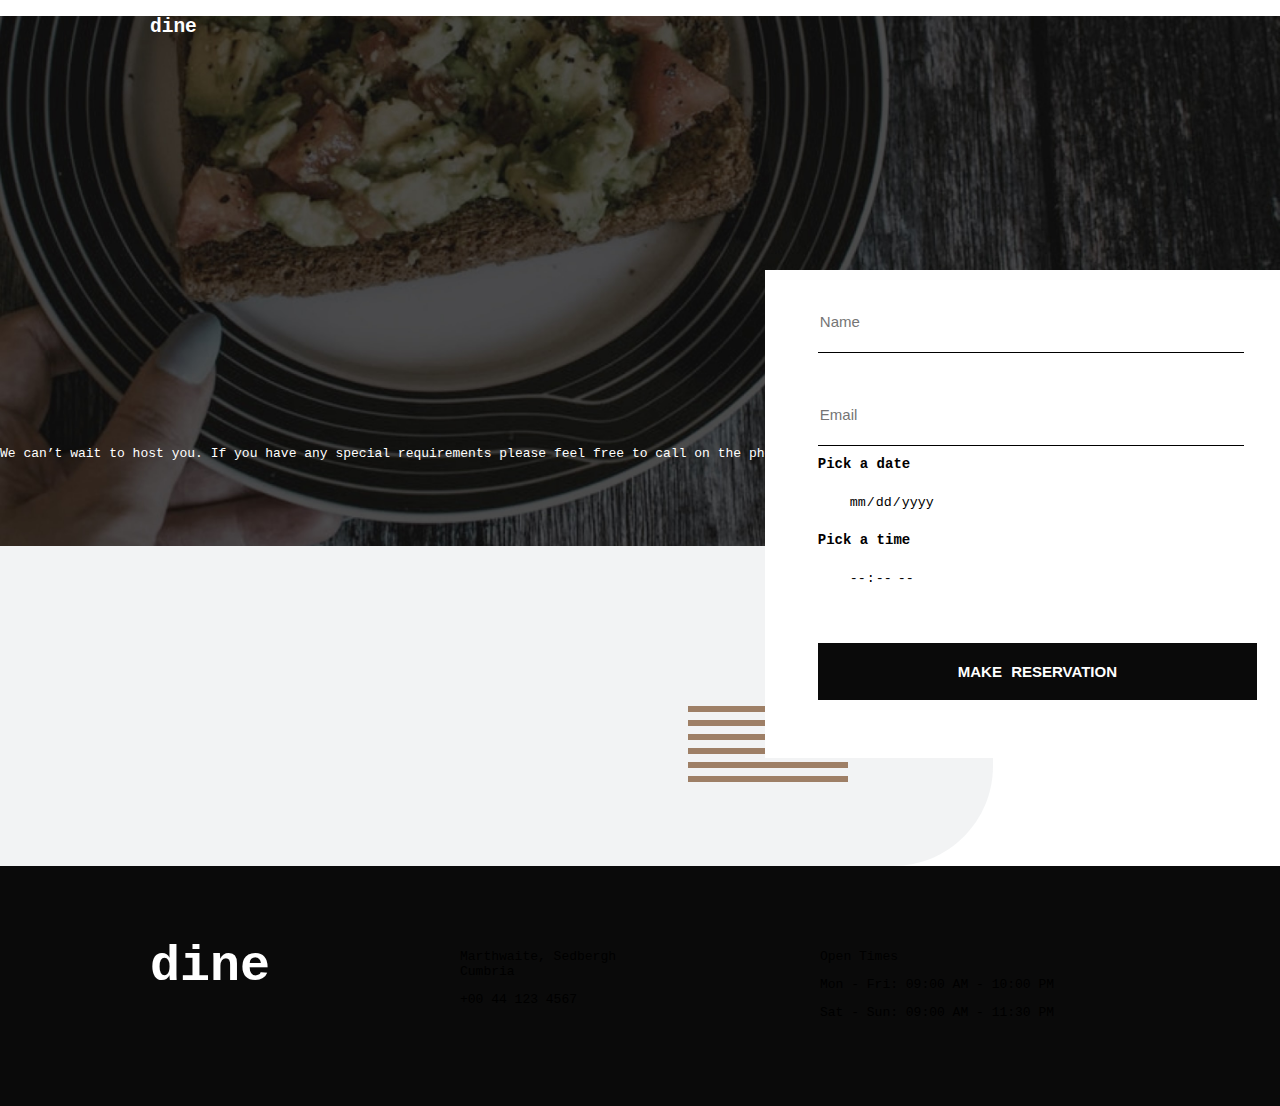
==== reservation.html @ addefa1a "homepage(desktop/mobile)" ====
<!DOCTYPE html>
<html lang="en">
<head>
    <meta charset="UTF-8">
    <meta http-equiv="X-UA-Compatible" content="IE=edge">
    <meta name="viewport" content="width=device-width, initial-scale=1.0">
    <link rel="stylesheet" href="style.css">
    <title>Document</title>
</head>
<body>
    <div class="reservation-img">
            <h2 class="r-dine-text intro-text">dine</h2>
            <h1></h1>
            <p >We can’t wait to host you. If you have any special requirements please feel free to 
                call on the phone number below. We’ll be happy to accommodate you.</p>
    </div>
    <div class="reservation-container2">
        <svg id="reservation-svg" xmlns="http://www.w3.org/2000/svg" 
        width="160" height="76"><g fill="#9E7F66" fill-rule="evenodd">
            <path d="M0 70h160v6H0zM0 56h160v6H0zM0 42h160v6H0zM0 28h160v6H0zM0 
            14h160v6H0zM0 0h160v6H0z"/></g></svg>
            <div class="form-div">
                <form action="" class="form">
                    <input class="form-input" type="text" placeholder="Name" required><br>
                    <input class="form-input" type="text" placeholder="Email" required pattern="[a-z@]+"><br>
                    <label for="date">Pick a date</label>
                    <input class="form-input pick pick-date" type="date" name="date" id=""><br>
                    <label for="time">Pick a time</label>
                    <input class="form-input pick pick-time" type="time" name="time" id=""><br>
                    <input class="submit-reservation" type="submit" value="Make reservation">
                </form>
            </div>
    </div>
    <footer class="container7">
        <div class="dine-div">
            <h2 class="light-bg-h2 dine-text">dine</h2>
        </div>
        <div class="address">
            <p>Marthwaite, Sedbergh Cumbria</p>
            <p class="contact">+00 44 123 4567</p>
        </div>
        <div class="time address">
            <p>Open Times</p>
            <p>Mon - Fri: 09:00 AM - 10:00 PM</p>
            <p>Sat - Sun: 09:00 AM - 11:30 PM</p>
        </div>
    </footer>
</body>
</html>
---- style.css ----
:root{
    --color-white: white;
    --color-ebony-clay: #242B37;
    --color-shuttle-gray: #9ba4b3;
    --color-black: rgb(10, 10, 10);
    --color-beaver: #9E7F66;
    --color-mirage: #17192B;
}
body{
    margin: 0;
    font-family: monospace;
 
    /****************SECTION 1***************/   
}
.container1{
    display: flex;
    padding: 0;
    width: 100%;
    height: 770px;
    background-image: url(assets/images/homepage/hero-bg-desktop.jpg);
    background-size: cover;
    background-repeat: no-repeat;
}
.dark{
    width: 500px;
    height: inherit;
    background-color: rgb(10, 10, 10);
    color: var(--color-white);
}
.intro-text{
    margin-left: 150px;
    width: 600px;
    height: 300px;
}
h1{
    margin-top: 130px;
    margin-bottom: 15px;
    font-weight: 100;
    font-size: 65px;
    line-height: 70px;
    word-spacing: -12px;
}
.light-bg-h2{
    font-size: 40px;

}
.dark-bg-paragraph{
    color: var(--color-white);
    margin-top: 0;
    word-spacing: -3px;
    font-size: 16px;
    font-weight: 300;
    line-height: 30px;
}

.dark-bg-book-button{
    margin-top: 35px;
    text-transform: uppercase;
    font-weight: 700;
    word-spacing: 5px;
    color: var(--color-white);
    border: 1px solid var(--color-white);
    background-color: var(--color-black);
    padding: 20px 55px;
}
.dark-bg-book-button:hover{
    background-color: var(--color-white);
    color: var(--color-ebony-clay);
    font-weight: 700;
    cursor: pointer;
}

/*****************SECTION 2***************/
.container2{
    margin-bottom: 0;
    width: 100%;
    height: 750px;
    background-image: url(assets/images/patterns/pattern-curve-top-right.svg);
    background-repeat: no-repeat;
    background-position: 0% 57%;
    background-size: 800px 350px;
}
.indexed-img1{
    z-index: 1;
    position: absolute;
    left: 150px;
    top: 700px;
    width: 500px;
    height: 710px;
    background-image: url(assets/images/homepage/enjoyable-place-desktop@2x.jpg);
    background-size: cover;
    box-shadow: 0 10px 60px 0 rgba(0, 0, 0, 0.5);
}
.indexed-img1 > img{
    width: inherit;
    height: inherit;
}
.family-rec-text{
    margin-top: 200px;
    text-align: left;
    float: right;
    width: 600px;
    height: 400px;
}
.light-bg-h3{
    color: var(--color-ebony-clay);
    font-size: 40px;
    word-spacing: -12px;
    font-weight: bolder;
}

.light-bg-paragraph{
    height: 100px;
    color: var(--color-ebony-clay);
    word-spacing: -3px;
    font-size: 19px;
    line-height: 30px;
    font-weight: 600;
}

/*******************SECTION 3******************/
.container3{
    margin-top: 0;
    width: 100%;
    height: 600px;
    background-image: url(assets/images/patterns/pattern-curve-top-left.svg);
    background-repeat: no-repeat;
    background-size: 800px 350px;
    background-position: 570px 300px;
}
.local-rec-text{
    margin-left: 150px;
    margin-top: 200px;
    width: 550px;
    height: 400px;
}
.indexed-img2{
    z-index: 1;
    position: absolute;
    top: 1650px;
    left: 760px;
    width: 530px;
    height: 730px;
    background-image: url(assets/images/homepage/locally-sourced-desktop@2x.jpg);
    background-size: cover;
}
.indexed-img2 > img{
    width: inherit;
    height: inherit;
}

/*********************SECTION 4***************/
.container4{
    background-color: var(--color-black);
    padding-top: 150px;
    display: flex;
    flex-direction: row;
    width: 100%;
    height: 550px;
}
.highlight-text{
    margin-left: 170px;
    margin-top: 50px;
    width: 540px;
    height: 400px;
}
.highlight-menu{
    display: flex;
    flex-direction: column;
    margin-left: 50px;
    margin-top: 80px;
    width: 530px;
    height: 435px;
}

.dark-bg-h3{
    color: var(--color-white);
    font-size: 40px;
    word-spacing: -12px;
    font-weight: bolder;
}
.salmon-fillet{
    display: flex;
    flex-direction: row;
    color: var(--color-white);
    border-bottom: 0.01px solid var(--color-ebony-clay);
    width: inherit;
    height: calc(420px/3);
    background-image: url(assets/images/icons/icon-minus.svg);
    background-repeat: no-repeat;
    background-position: 85px 35px;
    background-size: 50px 1px;
}
.salmon-fillet-img{
    margin-top: 20px;
    height: 100px;
    width: inherit;
    background-image: url(assets/images/homepage/salmon-desktop-tablet@2x.jpg);
    background-repeat: no-repeat;
    background-size: cover;
}
.rosemary-filet{
    display: flex;
    flex-direction: row;
    color: var(--color-white);
    border-bottom: 0.01px solid var(--color-ebony-clay);
    width: inherit;
    height: calc(420px/3);
    background-image: url(assets/images/icons/icon-minus.svg);
    background-repeat: no-repeat;
    background-position: 85px 35px;
    background-size: 50px 1px;
}
.rosemary-filet-img{
    margin-top: 20px;
    width: inherit;
    height: 100px;
    background-image: url(assets/images/homepage/beef-desktop-tablet@2x.jpg);
    background-repeat: no-repeat;
    background-size: cover;
}
.summer-fruit{
    display: flex;
    flex-direction: row;
    width: inherit;
    color: var(--color-white);
    height: calc(420px/3);
    background-image: url(assets/images/icons/icon-minus.svg);
    background-repeat: no-repeat;
    background-position: 85px 35px;
    background-size: 50px 1px;
}

.summer-fruit-img{
    margin-top: 20px;
    width: inherit;
    height: 100px;
    background-image: url(assets/images/homepage/chocolate-desktop-tablet@2x.jpg);
    background-repeat: no-repeat;
    background-size: cover;
}
h4{
    font-size: 18px;
    width: 300px;
    height: 30px;
    margin-top: 27px;
    margin-left: 60px;
    margin-bottom: 0;
}
.menu-p{
    text-align: left;
    font-size: 14px;
    width: 380px;
    height: 80px;
    margin-left: 60px;
    margin-top: 3px;
    height: fit-content;
}
.menu-h4-p{
    display: flex;
    flex-direction: column;
}
#indexed-svg{
    width: 100px;
    z-index: 2;
    position: relative;
    bottom: 185px;
    float: right;
}

/****************SECTION 5***************/
.container5{
    display: flex;
    flex-direction: row;
    padding-top: 160px;
    width: 100%;
    height: 770px;
    background-image: url(assets/images/patterns/pattern-curve-top-right.svg);
    background-repeat: no-repeat;
    background-size: 520px 330px;
    background-position: 0 0;

}

.event-img{
    margin-left: 150px;
    height: 630px;
    width: 530px;
}
/*.event-img > img{
    width: inherit;
    height: inherit;
}*/
.family-img{
    width: inherit;
    height: inherit;
    background-image: url(assets/images/homepage/family-gathering-desktop@2x.jpg);
    background-size: cover;
    background-repeat: no-repeat;
}
.special-img{
    width: inherit;
    height: inherit;
    background-image: url(assets/images/homepage/special-events-desktop@2x.jpg);
    background-size: cover;
    background-repeat: no-repeat;
}
.social-img{
    width: inherit;
    height: inherit;
    background-image: url(assets/images/homepage/social-events-desktop@2x.jpg);
    background-size: cover;
    background-repeat: no-repeat;
}
#event-indexed-svg{
    z-index: 1;
    position: absolute;
    top: 3142px;
    left: 110px;  
}
.light-bg-book-button{
    border: none;
    margin-top: 35px;
    text-transform: uppercase;
    font-weight: 700;
    word-spacing: 5px;
    color: var(--color-white);
    background-color: var(--color-black);
    padding: 20px 61px;
}
.light-bg-book-button:hover{
    border: 0.5px solid var(--color-black);
    background-color: var(--color-white);
    color: var(--color-ebony-clay);
    cursor: pointer;
}
.event-info{
    text-align: left;
    /*padding-left: 80px;*/
    padding-top: 30px;
    height: 600px;
    width: 650px;
  
}
.event-list{
    display: flex;
    flex-direction: column;
    margin-top: 80px;
    width: 400px;
    height: auto;
}
.event-desc{
    margin-left: 120px;
}

.list-item{
    padding-right: 0;
    width: 100%;
    height: 38px;

}

.event-btn{
    text-align: left;
    border: none;
    color: grey;
    font-size: 17px;
    text-transform: uppercase;
    width: 100%;
    padding-left: 115px;
    height: inherit;
    font-weight: bold;
    background-color:var(--color-white);
    word-spacing: 5px;
}
.list-item > input:hover{
    cursor: pointer;
    color: var(--color-black);
}
.list-item > input:focus{
    background-image: url(assets/images/icons/icon-minus.svg);
    background-repeat: no-repeat;
    background-position: -25px center;
    background-size: 125px 1px;
}

/***********SECTION 6*************/
.container6{
    display: flex;
    flex-direction: row;
    width: 100%;
    height: 240px;
    background-image: url(assets/images/homepage/ready-bg-desktop@2x.jpg);
    background-size: cover;

}
.reservation-text{
    margin-top: 100px;
    margin-left: 150px;
}
.reservation-side-btn{
    margin-top: 60px;
    margin-left: 250px;
    height: 100px;
}
.transparent-btn{
    background: transparent;
}


/*************SECTION 7**************/
.container7{
    display: flex;
    flex-direction: row;
    padding-top: 30px;
    width: 100%;
    height: 210px;
    background-color: var(--color-black);
}
.dine-text{
    font-size: 50px;
    color: var(--color-white);
}
.dine-div{
    width: 150px;
    margin-left: 150px;
}
.address{
    margin-left: 160px;
    margin-top: 40px;
    width: 200px;
    height: 100px;
}
.footer-p{
    color: var(--color-white);
    font-size: 15px;
    line-height: 15px;
    text-transform: uppercase;
}
.time{
    width: 300px;
    line-height: 15px;
}

/******************************/
/******RESERVATION SECTION*****/
/******************************/

.reservation-img{
    color: var(--color-white);
    background-image: url(assets/images/booking/hero-bg-desktop@2x.jpg);
    background-repeat: no-repeat;
    background-size: cover;
    width: 100%;
    height: 530px;
}
.reservation-container2{
    width: 100%;
    height: 320px;
    background-image: url(assets/images/patterns/pattern-curve-bottom-right.svg);
    background-repeat: no-repeat;
    background-size: 500px inherit;
}
#reservation-svg{
    margin-left: 43rem;
    margin-top: 10rem;
}
.form-div{
    background-color: var(--color-white);
    width: 33rem;
    height: 30.5rem;
    z-index: 1;
    position: absolute;
    top: 270px;
    left: 765px;
}
.form{
    background-color: var(--color-white);
    margin-left: auto;
    margin-right: auto;
    width: 80%;
    height: inherit;
}
.form-input{
    width: 100%;
    height: 50px;
}
.pick{
    margin-left: 30px;
    width: 70%;
}
.submit-reservation{
    border: none;
    margin-top: 35px;
    text-transform: uppercase;
    font-weight: 700;
    word-spacing: 5px;
    color: var(--color-white);
    background-color: var(--color-black);
    padding: 20px 140px;

}
input[type="text"]{
    font-size: 15px;
    height: 60px;
    border-bottom: 1px solid black;
    border-top: none;
    border-left: none;
    border-right: none;
    margin-bottom: 10px;
    margin-top: 20px;
}
input[type="date"]{
    border: none;
    height: 60px;
}
input[type="time"]{
    border: none;
    height: 60px;
}
input[type="date"]::-webkit-calendar-picker-indicator{
    display: none;
}
input[type="time"]::-webkit-calendar-picker-indicator{
    display: none;
}
input[type="submit"]{
    font-size: 15px;
}
label{
    font-size: 14px;
    font-weight: bold;
}
.adress{
    color: var(--color-white);
}


@media only screen and (max-width: 768px){
    /**********GLOBAL ATTRIBUTES**********/
    .light-bg-paragraph{
        font-size: 20px;
    }
    .dark-bg-paragraph{
        font-size: 20px;
    }
    .light-bg-h3{
        text-align: center;
    }
    .light-bg-paragraph{
        text-align: center;
    }
    p{
        font-size: 20px;
    }
    /*************SECTION 1******/
    .container1{
        display: flex;
        flex-direction: column-reverse;
        width: 100%;
        height: 70rem;
        background-image: url(assets/images/homepage/hero-bg-tablet@2x.jpg);
        background-size: 100% 80rem;
    }
   
    .hero-image{
        display: flex;
    }
    .dark{
        display: flex;
        float: right;
        margin: 0;
        padding: 0;
        text-align: center;
        height: 43rem;
        width: inherit;
    }
    .dine-text{
        margin-top: 0;
    }
    .h1{
        font-size: 50px;
        width: 70%;
        margin-left: auto;
        margin-right: auto;
        margin-top: 40px;
        line-height: 50px;
        margin-bottom: 60px;
    }
    .p1{
        margin-top: 0;
        width: 100%;
        padding-bottom: 60px;
    }
    .b1{
        margin-top: 60px;
    }
    .intro-text{
        width: 100%;
        margin-top: 0;
        margin-left: auto;
        margin-right: auto;
    }
    /***********SECTION 2*************/
    .container2{
        display: flex;
        flex-direction: column;
        background-image: url(assets/images/patterns/pattern-curve-top-right.svg);
        background-repeat: no-repeat;
        background-position: 0% 30%;
        background-size: 400px 350px;
    }
    .indexed-img1{
        position: absolute;
        top: 65rem;
        left: 5rem;
        height: 400px;
        width: 600px;
        background-image: url(assets/images/homepage/enjoyable-place-tablet@2x.jpg);
        background-size: cover;
    }
    .family-rec-text{
        text-align: center;
        margin-top: 22.2rem;
        margin-left: auto;
        margin-right: auto;
    }
    
    /******SECTION 3*************/
    .container3{
        display: flex;
        flex-direction: column;
    }
    #indexed-svg{
        position: absolute;
        top: 135rem;
        left: 37rem;
        width: 150px;
    }
    .indexed-img2{
        top: 118rem;
        left: 5rem;
        height: 400px;
        width: 600px;
        background-image: url(assets/images/homepage/locally-sourced-tablet@2x.jpg);
        background-size: cover;
    }
    .local-rec-text{
        text-align: center;
        margin-top: 30rem;
        margin-left: auto;
        margin-right: auto;
    }
    /***********SECTION 4*************/
    .container4{
        display: flex;
        height: 63rem;
        margin-top: 18rem;
        flex-direction: column;
    }
    .highlight-text{
        width: 80%;
        margin-left: auto;
        margin-right: auto;
        margin-bottom: 0;
        text-align: center;
    }
    .highlight-menu{
        width: 85%;
        margin-top: 0;
        margin-left: auto;
        margin-right: auto;
        text-align: center;
    }
    .menu-h4-p{
        text-align: left;
        margin-right: 0;
    }
    
    /***********SECTION 5************/
    .container5{
        padding-top: 110px;
        display: flex;
        flex-direction: column;
        height: 60rem;
        background-size: 400px 330px;
        background-position: 0 0;
    }
    .event-img{
        width: 650px;
        height: 400px;
        margin-top: 20px;
        margin-left: auto;
        margin-right: auto;
    }
    .family-img{
    background-image: url(assets/images/homepage/family-gathering-tablet@2x.jpg);
    background-size: cover;
    }
    .special-img{
    background-image: url(assets/images/homepage/special-events-tablet@2x.jpg);
    background-size: cover;   
    }
    .social-img{
    background-image: url(assets/images/homepage/social-events-tablet@2x.jpg);
    background-size: cover;
    }
    .event-list{
        display: flex;
        flex-direction: row;
    }
    .event-info{
        text-align: center;
        display: flex;
        margin: auto;
        height: 20rem;
        padding-top: 0;
        width: 100%;
        flex-direction: column-reverse;
    }
    .event-desc{
        margin: auto;
        width: 80%;
    }
    .event-list{
        width: 100%;
    }
    #event-indexed-svg{
        position: absolute;
        top: 250.7rem;
        left: 1.5rem;
        width: 150px;
    }
    .list-item{
        text-align: center;
        width: 250px;
        height: 50px;
        margin-left: 10px;
        margin-right: 10px;
        padding: 0;
    }
    .list-item > input:focus{
        background-image: url(assets/images/icons/icon-minus.svg);
        background-repeat: no-repeat;
        background-position: bottom;
        background-size: 60px 2px;
    }
    .list-item > input{
        padding: 20px 40px;
    } 
    /***********SECTION 6******************/
    .container6{
        text-align: center;
        display: flex;
        flex-direction: column;
        width: 100%;
        height: 300px;
    }
    .reservation-side-btn{
        margin-left: auto;
        margin-right: auto;
        margin-top: 0;
    }
    .reservation-text{
        margin-left: auto;
        margin-right: auto;
        margin-bottom: 10px;
        margin-top: 50px;
    }
    
    /*********SECTION 7************/
   .container7{
       display: flex;
       flex-direction: column;
       height: 600px;
       width: 100%;
       padding: auto;
       text-align: center;
   }
   .address{
       margin-left: auto;
       margin-right: auto;
       margin-top: 20px;
   } 
   .address > p{
       text-align: left;
   }
   .time{
       margin-left: 17.5rem;
       margin-right: auto;
   }
   .time > P{
       text-align: left;
   }
   .res-dine{
       position: absolute;
       left: 50px;
       margin: 0;  
   }
   .reservation-img{
    }
    .form-div{
    left: 7rem;
    }
    #reservation-svg{
    display: none;
    }  
}
/***********RESERVATION SECTION************/




@media only screen and (max-width: 600px){
    #indexed-svg{
        display: none;
    }
    .dark-bg-paragraph{
        font-size: 13px;
    }
    .light-bg-paragraph{
        font-size: 13px;
    }
    .light-bg-h3{
        font-size: 30px;
    }
    .dark-bg-h3{
        font-size: 30px;
    }
    /**********SECTION 1*****************/
    .container1{
        width: 100%;
        display: flex;
        flex-direction: column-reverse;
        height: 50rem;
        background-image: url(assets/images/homepage/hero-bg-mobile@2x.jpg);
        background-size: contain;
    }
    .h1{
        font-size: 34px;
        width: 90%;
        height: 100px;
        margin-bottom: 20px;
    }
    .p1{
        height: 100px;
    }
    .dark{
        display: flex;
        float: right;
        margin: 0;
        padding: 0;
        text-align: center;
        height: 34rem;
        width: 100%;
    }
    /***************SECTION 2****************/
    .container2{
        display: flex;
        flex-direction: column;
        height: 44rem;
        background-image: none;

    }
    .indexed-img1{
        width: 80%;
        top: 46rem;
        left: 2.5rem;
        background-image: url(assets/images/homepage/enjoyable-place-mobile@2x.jpg);
        background-size: cover;
    }
    .family-rec-text{
        width: 100%;
        height: 18rem;
        margin-top: 24.5rem;
    }
    
    /*************SECTION 3*******************/
    .container3{
        flex-direction: column;
        width: 100%;
        height: 32rem;
    }
    .indexed-img2{
        top: 95rem;
        left: 2.5rem;
        width: 80%;
        background-image: url(assets/images/homepage/locally-sourced-mobile@2x.jpg);
        background-size: cover;
    }
    .local-rec-text{
        width: 100%;
        height: 18.5rem;
        margin-top: 30rem;
       
    }
    /**************SECTION 4******************/
    .container4{
        width: 100%;
        height: 120rem;
        display: flex;
        flex-direction: column;
    }
    .container4 > svg{
        display: none;
    }
    .highlight-menu{
        height: 60rem;
        display: flex;
        flex-direction: column;
        width: 84%;
    }
    .salmon-fillet{
        width: 100%;
        height: 30rem;
        display: flex;
        flex-direction: column;
    }
    .salmon-fillet-img{
        width: 100%;
        height: 55rem;
        margin-right: auto;
        margin-left: auto;
    }
    .rosemary-filet{
        width: 100%;
        height: 30rem;
        display: flex;
        flex-direction: column;
    }
    .rosemary-filet-img{
        width: 100%;
        height: 55rem;
        margin-right: auto;
        margin-left: auto;
    }
    .summer-fruit{
        width: 100%;
        height: 30rem;
        display: flex;
        flex-direction: column;
    }
    .summer-fruit-img{
        width: 100%;
        height: 55rem;
        margin-right: auto;
        margin-left: auto;
    }
    .menu-h4-p{
        width: 100%;
        height: 10rem;
        padding-left: 0;
        margin: 0;
        margin-bottom: 3rem;
    }
    .menu-p{
        text-align: center;
        margin-top: 10px;
        margin-left: 0;
        width: 90%;
        height: 100px;
    }
    .menu-h4-p > h4{
        text-align: center;
        margin-top: 40px;
        margin-left: 0;
        width: 100%;
    }
    /***********SECTION 5************/
    .container5{
        padding-top: 5rem;
        height: 78rem;
        background-image: none;
    }
    #event-indexed-svg{
        display: none;
    }
    .family-img{
        background-image: url(assets/images/homepage/family-gathering-mobile@2x.jpg);
        background-size: cover;
        width: 100%;
    }
    .special-img{
        background-image: url(assets/images/homepage/special-events-mobile@2x.jpg);
        background-size: cover;
        width: 100%;
    }
    .social-img{
        background-image: url(assets/images/homepage/social-events-mobile@2x.jpg);
        background-size: cover;
        width: 100%;
    }
    .event-info{
        flex-direction: column-reverse;
    }
    .event-desc{
        width: 85%;
    }
    .event-img{
        margin-top: 0;
        margin-bottom: 0;
        width: 80%;
    }
    .event-list{
        width: 85%;
        margin-top: 0;
        padding-left: 60px;
        text-align: center;
        display: flex;
        flex-direction: column;
    }
    .event-desc > p{
        width: 100%;
        height: 150px;
    }
    /**********SECTION 6****************/
    .container6{
        text-align: center;
        flex-direction: column;
        height: 25rem;
        background-image: url(assets/images/homepage/ready-bg-mobile@2x.jpg);
    }.reservation-text{
        word-spacing: -7px;
    }
    /**********FOOTER SECTION***************/
    .container7{
        flex-direction: column;
    }
    .time{
        text-align: center;
    }
    .address{
        text-align: center;
        margin-top: 2rem;
        margin-left: auto;
        margin-right: auto;
    }
    .address > p{
        height: 20px;
        line-height: 20px;
        text-align: center;
    }
    .dine-div{
        position: relative;
        left: 7rem;
        top: 3rem;
    }
}
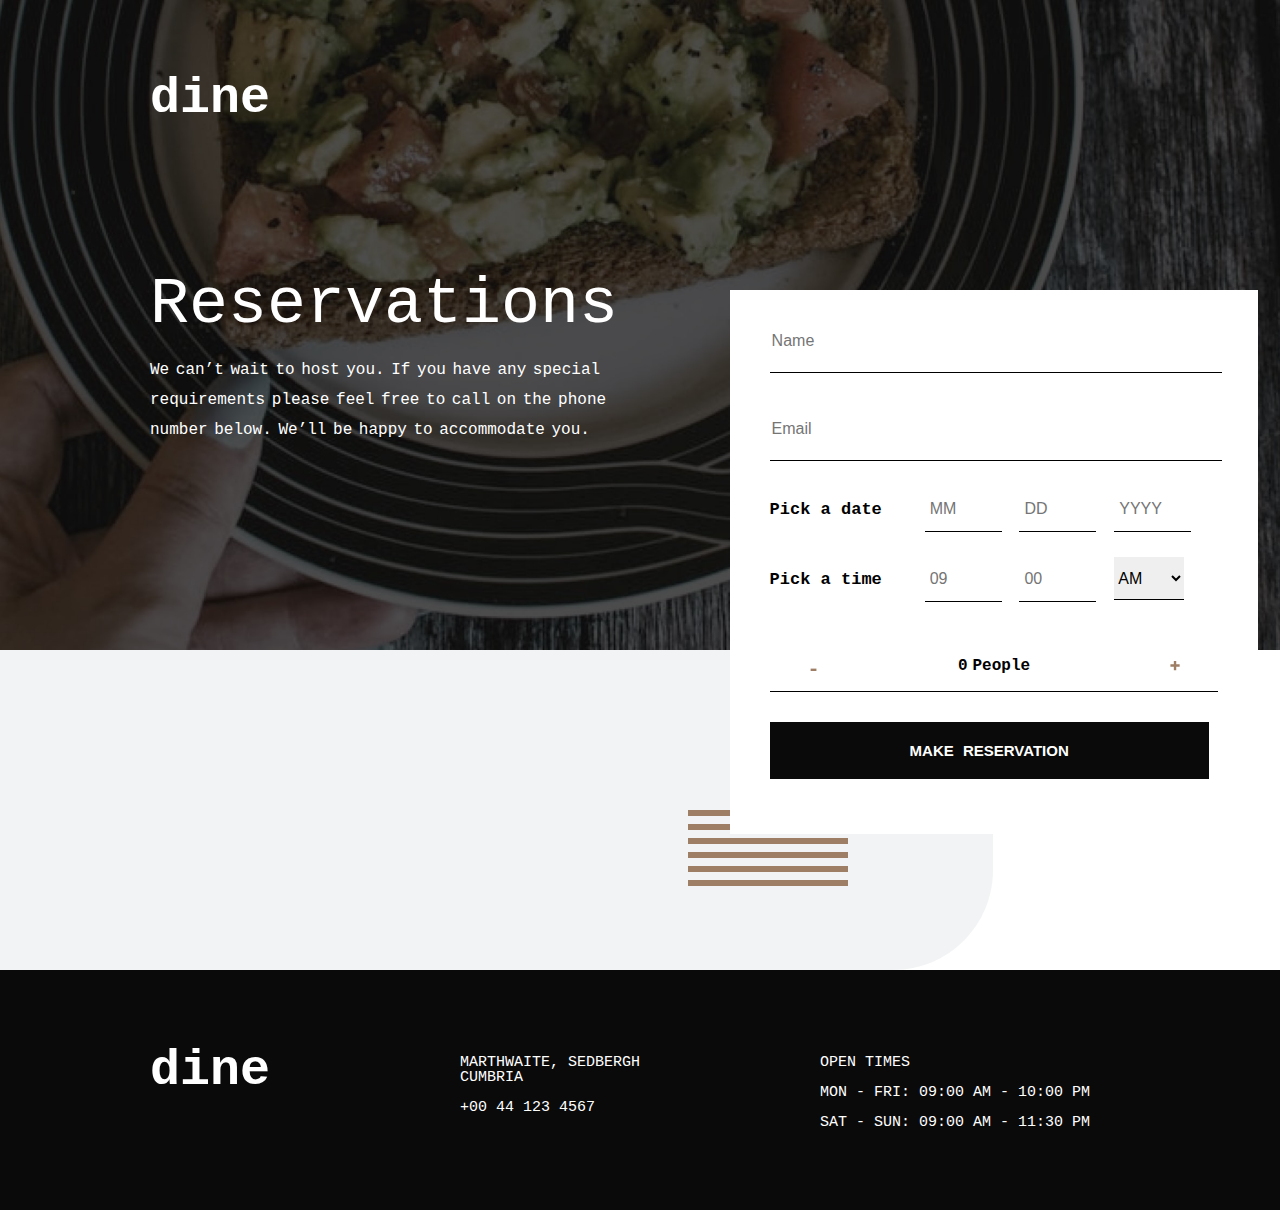
==== commit 14c82215: "feat: people count functionality complete" ====
--- a/reservation.html
+++ b/reservation.html
@@ -5,14 +5,17 @@
     <meta http-equiv="X-UA-Compatible" content="IE=edge">
     <meta name="viewport" content="width=device-width, initial-scale=1.0">
     <link rel="stylesheet" href="style.css">
+    <script src="formValidation.js"></script>
     <title>Document</title>
 </head>
 <body>
     <div class="reservation-img">
-            <h2 class="r-dine-text intro-text">dine</h2>
-            <h1></h1>
-            <p >We can’t wait to host you. If you have any special requirements please feel free to 
-                call on the phone number below. We’ll be happy to accommodate you.</p>
+        <div class="intro-text reservation-intro-div">
+            <h2 class="light-bg-h2 dine-text r-dine-text">dine</h2>
+            <h1 class="h1 r-h1">Reservations</h1>
+            <p class="dark-bg-paragraph r-p1">We can’t wait to host you. If you have any special<br> requirements please feel free to 
+                call on the phone<br> number below. We’ll be happy to accommodate you.</p>
+        </div>
     </div>
     <div class="reservation-container2">
         <svg id="reservation-svg" xmlns="http://www.w3.org/2000/svg" 
@@ -21,29 +24,50 @@
             14h160v6H0zM0 0h160v6H0z"/></g></svg>
             <div class="form-div">
                 <form action="" class="form">
-                    <input class="form-input" type="text" placeholder="Name" required><br>
-                    <input class="form-input" type="text" placeholder="Email" required pattern="[a-z@]+"><br>
-                    <label for="date">Pick a date</label>
-                    <input class="form-input pick pick-date" type="date" name="date" id=""><br>
-                    <label for="time">Pick a time</label>
-                    <input class="form-input pick pick-time" type="time" name="time" id=""><br>
-                    <input class="submit-reservation" type="submit" value="Make reservation">
+                    <input class="form-input" type="text" placeholder="Name" id="name" name="name" ><br>
+                    <input class="form-input" type="text" placeholder="Email" id="email" name="email" pattern="[a-z@]+"><br>
+                    <div class="form_date">
+                        <label for="date" id="date_label">Pick a date</label>
+                        <span class="custom_input_group">
+                            <input class="custom-input" type="number" placeholder="MM" name="month" id="month" min="1" max="12" maxlength="2">
+                            <input class="custom-input" type="number" placeholder="DD" name="day" id="day" min="1" max="31" maxlength="2">
+                            <input class="custom-input year-input" type="number" placeholder="YYYY" name="year" id="year" maxlength="4">
+                        </span>
+                    </div>
+                    <div class="form_time">
+                        <label for="time" id="time_label">Pick a time</label>
+                        <span class="custom_input_group">
+                             <input class="custom-input" type="number" placeholder="09" name="hour" id="" min="1" max="23" maxlength="2">
+                            <input class="custom-input" type="number" placeholder="00" name="minutes" id="" min="1" max="59" maxlength="2">
+                            <select class="custom-input" name="am_pm" id="">
+                                <option value="AM">AM</option>
+                                <option value="PM">PM</option>
+                            </select>
+                        </span>
+                       
+                    </div>
+                    <div class="select-people">
+                        <button type="button" class="plus-minus" id="minus"><img src="assets/images/icons/icon-minus.svg" alt="" srcset=""></button>
+                        <p class="number-of-people"><span id="count">0</span>People</p>
+                        <button type="button" class="plus-minus" id="plus"><img src="assets/images/icons/icon-plus.svg" alt="" srcset=""></button>
+                    </div>
+                    <input class="submit-reservation" type="submit" id="submit-btn" name="submit" value="Make reservation">
                 </form>
             </div>
     </div>
     <footer class="container7">
-        <div class="dine-div">
-            <h2 class="light-bg-h2 dine-text">dine</h2>
+        <div class="dine-div res-dine">
+            <h2 class="light-bg-h2 dine-text f-dine">dine</h2>
         </div>
         <div class="address">
-            <p>Marthwaite, Sedbergh Cumbria</p>
-            <p class="contact">+00 44 123 4567</p>
+            <p class="footer-p">Marthwaite, Sedbergh Cumbria</p>
+            <p class="contact footer-p">+00 44 123 4567</p>
         </div>
         <div class="time address">
-            <p>Open Times</p>
-            <p>Mon - Fri: 09:00 AM - 10:00 PM</p>
-            <p>Sat - Sun: 09:00 AM - 11:30 PM</p>
+            <p class="footer-p">Open Times</p>
+            <p class="footer-p">Mon - Fri: 09:00 AM - 10:00 PM</p>
+            <p class="footer-p">Sat - Sun: 09:00 AM - 11:30 PM</p>
         </div>
     </footer>
 </body>
-</html>+</html>
--- a/style.css
+++ b/style.css
@@ -444,16 +444,17 @@
 }
 
 /******************************/
-/******RESERVATION SECTION*****/
+/******RESERVATION.HTML*****/
 /******************************/
-
 .reservation-img{
+    margin: 0;
+    padding-top: 70px;
     color: var(--color-white);
     background-image: url(assets/images/booking/hero-bg-desktop@2x.jpg);
     background-repeat: no-repeat;
     background-size: cover;
     width: 100%;
-    height: 530px;
+    height: 580px;
 }
 .reservation-container2{
     width: 100%;
@@ -461,6 +462,19 @@
     background-image: url(assets/images/patterns/pattern-curve-bottom-right.svg);
     background-repeat: no-repeat;
     background-size: 500px inherit;
+}
+.reservation-intro-div{
+    height: 100px;
+    padding: 0;
+}
+.r-h1{
+    margin-top: 100px;
+}
+.r-dine-text{
+    margin: 0;
+    height: inherit;
+    margin: 0;
+    padding: 0;
 }
 #reservation-svg{
     margin-left: 43rem;
@@ -469,30 +483,93 @@
 .form-div{
     background-color: var(--color-white);
     width: 33rem;
-    height: 30.5rem;
+    height: 34rem;
     z-index: 1;
     position: absolute;
-    top: 270px;
-    left: 765px;
+    top: 290px;
+    left: 730px;
 }
 .form{
     background-color: var(--color-white);
     margin-left: auto;
     margin-right: auto;
-    width: 80%;
+    width: 85%;
     height: inherit;
 }
+
+.form_date{
+    height: 50px;
+    width: 100%;
+    margin-bottom: 20px;
+    margin-top: 20px;
+}
+.form_time{
+    margin-top: 20px;
+    margin-bottom: 20px;
+    height: 50px;
+    width: 100%;
+}
+.custom-input{
+    width: 70px;
+    height: 43px;
+    margin-right: 5px;
+    margin-left: 5px;
+}
+
+.select-people{
+    border-bottom: 1px solid black;
+    display: flex;
+    flex-direction: row;
+    margin-top: 35px;
+    margin-bottom: 10px;
+    height: 50px;
+    width: 100%;
+}
+
+.plus-minus{
+    margin: auto;
+    width: 20px;
+    height: 20px;
+}
+#minus{
+    border: none;
+    background-color: white;
+}
+#plus{
+    border: none;
+    background-color: white;
+}
+
 .form-input{
     width: 100%;
     height: 50px;
+}
+.form-input:focus{
+    outline: none;
 }
 .pick{
     margin-left: 30px;
     width: 70%;
 }
+.form-div label{
+    font-size: 17px;
+    margin-right: 30px;
+    font-weight: bold;
+}
+.number-of-people{
+    font-size: 16px;
+    font-weight: bold;
+    margin-left: 100px;
+    margin-right: 100px;
+}
+span{
+    margin-right: 5px;
+}
+
+
 .submit-reservation{
     border: none;
-    margin-top: 35px;
+    margin-top: 20px;
     text-transform: uppercase;
     font-weight: 700;
     word-spacing: 5px;
@@ -501,37 +578,50 @@
     padding: 20px 140px;
 
 }
+input[type="submit"]:hover{
+    cursor: pointer;
+    background-color: var(--color-white);
+    color: var(--color-black);
+    border: 1px solid black;
+}
+
+input{
+    border: none;
+}
+
+select{
+    border-top: none;
+    border-left: none;
+    border-right: none;
+    border-bottom: 1px solid black;
+    font-size: 16px;
+}
+
+
 input[type="text"]{
-    font-size: 15px;
+    font-size: 16px;
     height: 60px;
     border-bottom: 1px solid black;
     border-top: none;
     border-left: none;
     border-right: none;
-    margin-bottom: 10px;
+    margin-bottom: 5px;
     margin-top: 20px;
 }
-input[type="date"]{
-    border: none;
-    height: 60px;
-}
-input[type="time"]{
-    border: none;
-    height: 60px;
-}
-input[type="date"]::-webkit-calendar-picker-indicator{
-    display: none;
-}
-input[type="time"]::-webkit-calendar-picker-indicator{
-    display: none;
-}
+
+select:hover{
+    cursor: pointer;
+}
+input[type="number"]{
+    border-bottom: 1px solid black;
+    font-size: 16px;
+    padding-left: 5px;
+}
+
 input[type="submit"]{
     font-size: 15px;
 }
-label{
-    font-size: 14px;
-    font-weight: bold;
-}
+
 .adress{
     color: var(--color-white);
 }
@@ -798,17 +888,47 @@
        left: 50px;
        margin: 0;  
    }
-   .reservation-img{
-    }
+   
     .form-div{
     left: 7rem;
     }
     #reservation-svg{
     display: none;
     }  
-}
-/***********RESERVATION SECTION************/
-
+
+    /***********RESERVATION SECTION************/
+    .reservation-img{
+        background-image: url(assets/images/booking/hero-bg-tablet@2x.jpg);
+        background-size: cover;
+        padding-top: 3rem;
+    }
+    .form-div{
+       top: 26rem;
+    }
+    .reservation-container2{
+        height: 26rem;
+    }
+    .reservation-intro-div{
+        height: 20rem;
+    }
+    .r-dine-text{
+        height: 9rem;
+        margin: 0;
+        padding-left: 3rem;
+    }
+    .r-h1{
+        text-align: center;
+        margin: auto;
+        padding: 0;
+    }
+    .r-p1{
+        margin-top: 2rem;
+        text-align: center;
+    }
+    .submit-reservation{
+        width: 100%;
+    }
+}
 
 
 
@@ -1046,4 +1166,49 @@
         left: 7rem;
         top: 3rem;
     }
-}+    /**************************************/
+    /************RESERVATION***************/
+
+    .form-div{
+        width: 90%;
+        left: 1rem;
+        
+    }
+    .r-dine-text{
+        text-align: center;
+        height: 7rem;
+        margin: 0;
+        padding: 0;
+    }
+    .r-p1{
+        margin: 0;
+    }
+    .r-h1{
+        height: 3rem;
+    }
+    .form_date{
+        height: 6rem;
+        padding: 0;
+        display: flex;
+        flex-direction: column;
+    }
+    .form_time{
+        height: 6rem;
+        padding: 0;
+        display: flex;
+        flex-direction: column;
+
+    }
+    .custom_input_group{
+        width: inherit;
+        padding: auto;
+    }
+    
+    .number-of-people{
+        margin-left: 4rem;
+        margin-right: 4rem;
+    }
+    .submit-reservation{
+        padding-left: 4rem;
+    }
+}
